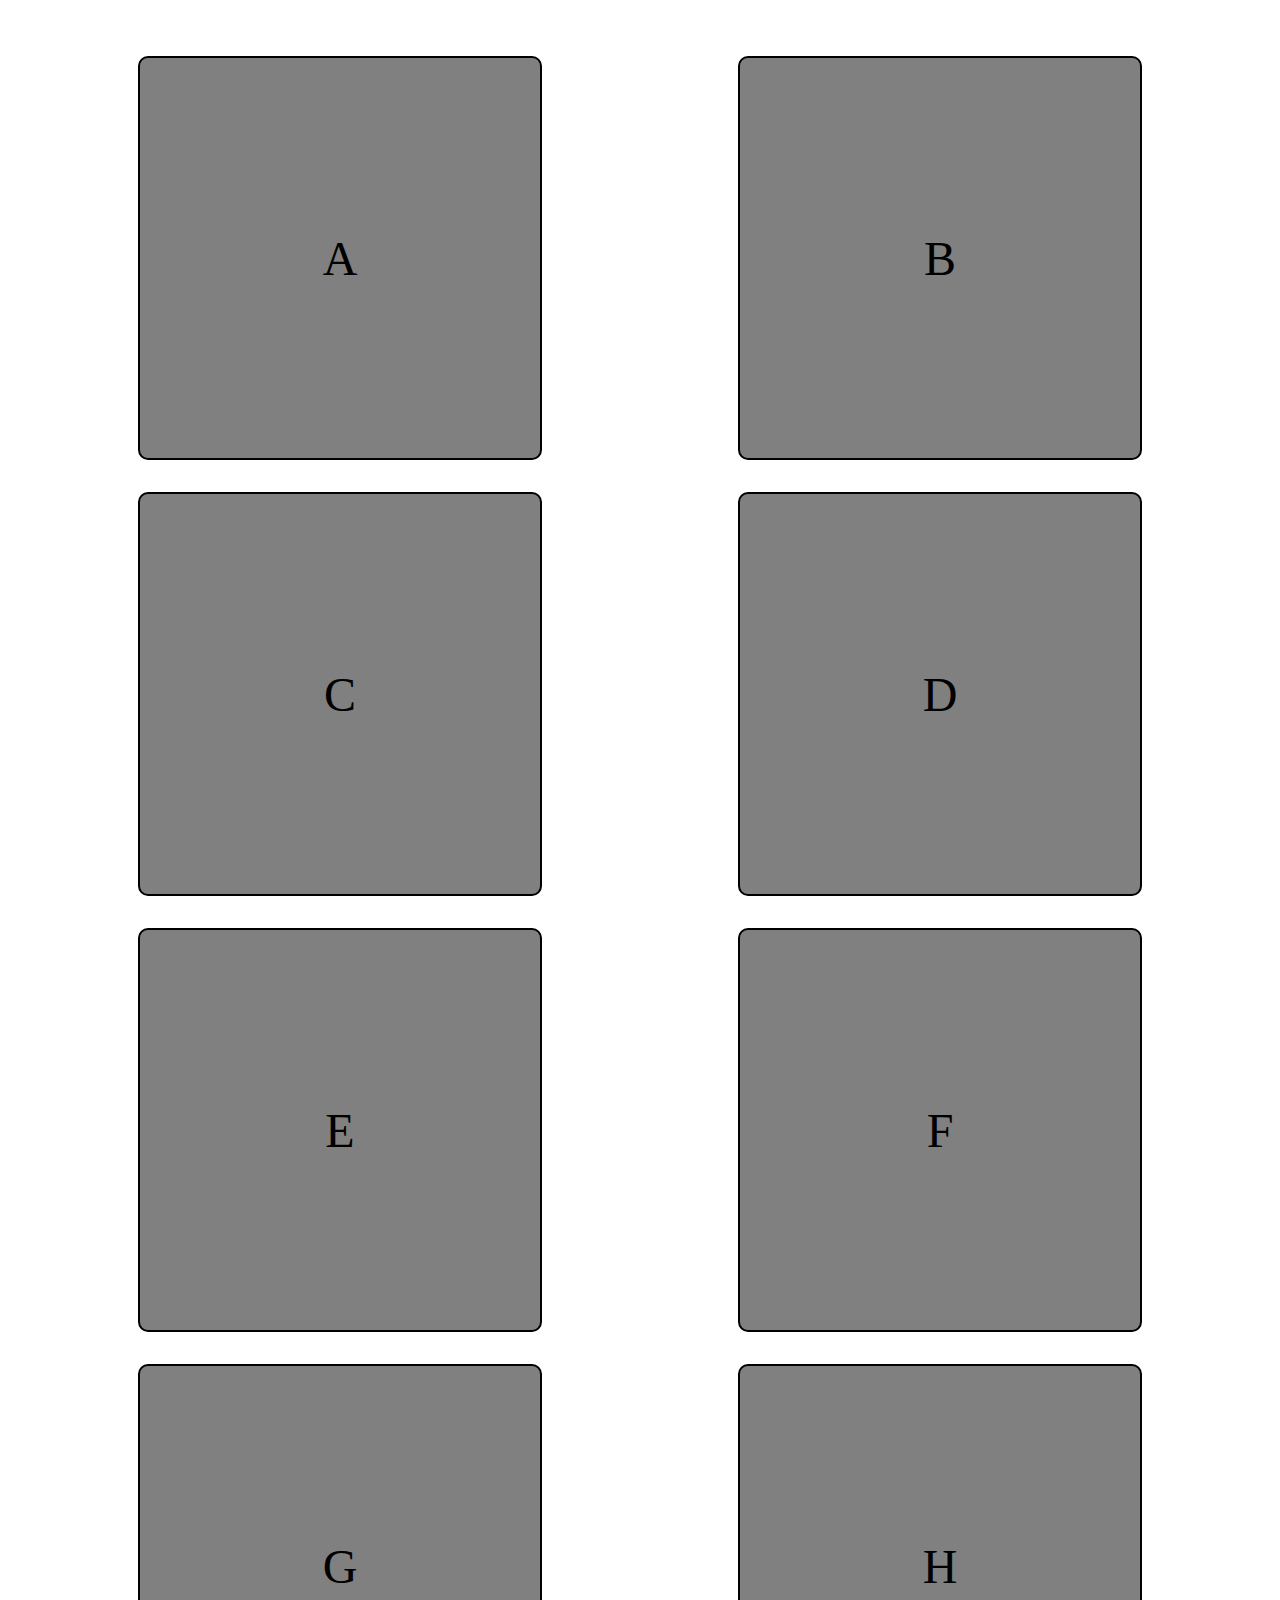
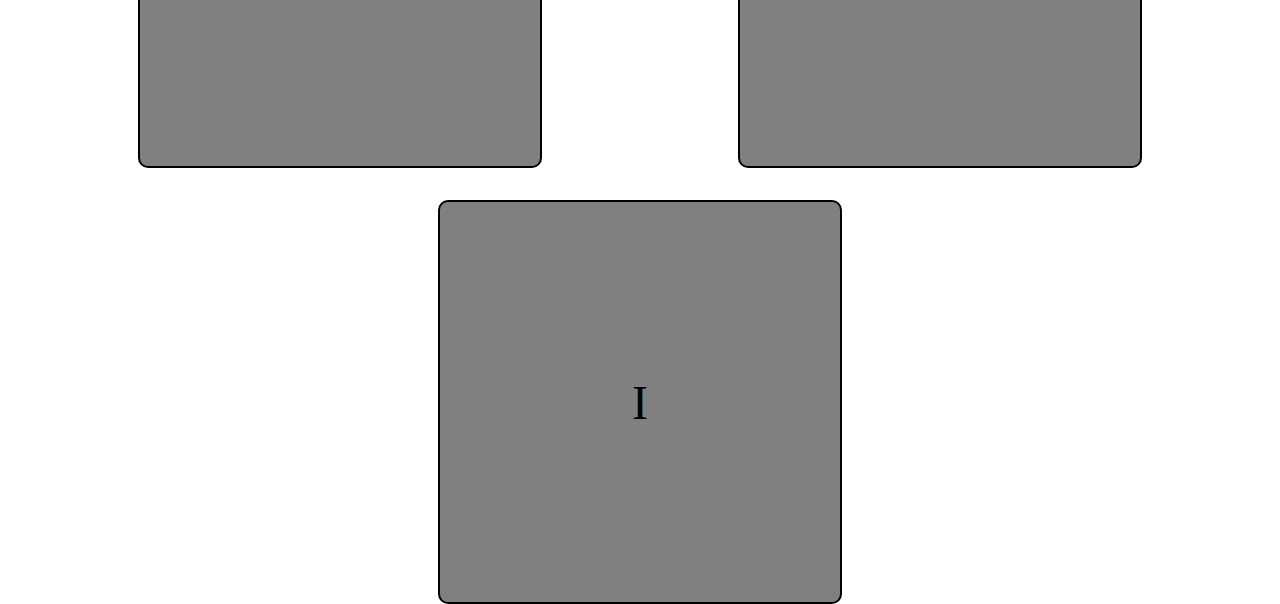
==== Flex/level/1/index.html @ 68923f0a "Resolve Level 1 Flexbox Layout" ====
<!DOCTYPE html>
<html lang="en">
<head>
  <meta charset="UTF-8">
  <meta http-equiv="X-UA-Compatible" content="IE=edge">
  <meta name="viewport" content="width=device-width, initial-scale=1.0">
  <title>Flexbox | Level 1</title>
  <link rel="stylesheet" href="style.css">
</head>
<body>
  <div class="container">
    <div class="item ">A</div>
    <div class="item ">B</div>
    <div class="item ">C</div>
    <div class="item ">D</div>
    <div class="item ">E</div>
    <div class="item ">F</div>
    <div class="item ">G</div>
    <div class="item ">H</div>
    <div class="item ">I</div>
    
  </div>
</body>
</html>
---- Flex/level/1/style.css ----
.container {
  gap: 2rem;
  display: flex;
  flex-wrap:wrap;
  margin:auto;
  padding:3rem;
  height: 100vh;
}

.container > div {
  flex-grow:0;
  flex-basis:400px;
  height:400px;
  background: gray;
  border:2px solid black;
  border-radius:10px;
  display:flex;
  justify-content:center;
  align-items:center;
  font-size:3rem;
  margin: auto;
}
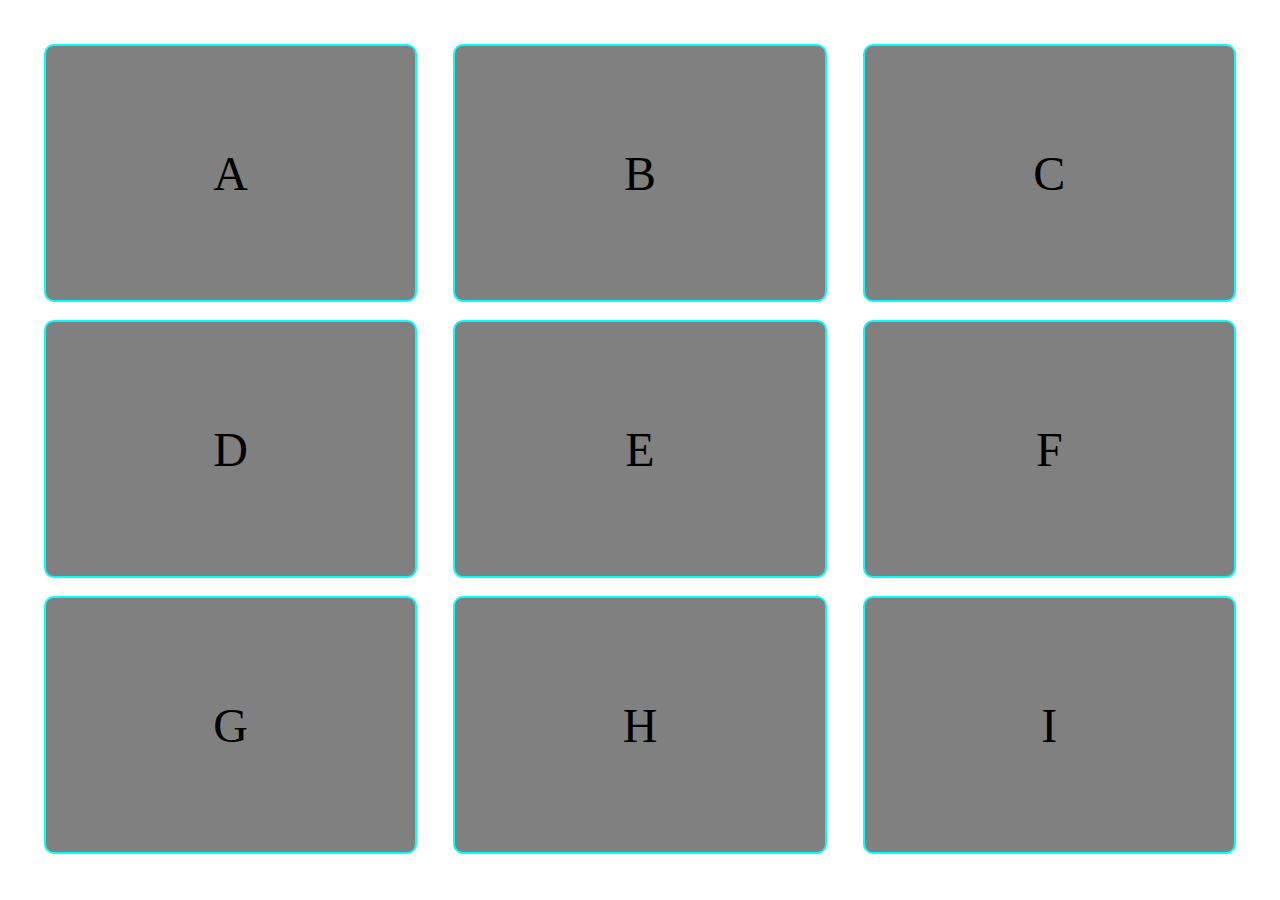
==== commit d6ca31ef: "Edit the layout to add block and box" ====
--- a/Flex/level/1/index.html
+++ b/Flex/level/1/index.html
@@ -9,16 +9,21 @@
 </head>
 <body>
   <div class="container">
-    <div class="item ">A</div>
-    <div class="item ">B</div>
-    <div class="item ">C</div>
-    <div class="item ">D</div>
-    <div class="item ">E</div>
-    <div class="item ">F</div>
-    <div class="item ">G</div>
-    <div class="item ">H</div>
-    <div class="item ">I</div>
-    
+  <div class="block">
+    <div class="box">A</div>
+    <div class="box">B</div>
+    <div class="box">C</div>
   </div>
+  <div class="block">
+    <div class="box">D</div>
+    <div class="box">E</div>
+    <div class="box">F</div>
+  </div>
+  <div class="block">
+    <div class="box">G</div>
+    <div class="box">H</div>
+    <div class="box">I</div>
+  </div>
+</div>
 </body>
 </html>--- a/Flex/level/1/style.css
+++ b/Flex/level/1/style.css
@@ -1,23 +1,49 @@
-
+* {
+  box-sizing:border-box;
+}
 .container {
-  gap: 2rem;
   display: flex;
-  flex-wrap:wrap;
-  margin:auto;
-  padding:3rem;
-  height: 100vh;
+  flex-direction:column;
+  padding:4vh;
+  gap:4vh;
 }
 
 .container > div {
-  flex-grow:0;
-  flex-basis:400px;
-  height:400px;
-  background: gray;
-  border:2px solid black;
-  border-radius:10px;
+  height: calc(100vh - 4vh * 2);
+  display:flex;
+  flex-direction:column;
+  gap:4vh;
+  
+}
+
+.container > div > div {
+  border: 3px solid cyan;
+  flex-basis:calc((100%) /3);
   display:flex;
   justify-content:center;
   align-items:center;
   font-size:3rem;
-  margin: auto;
+  background: gray;
+  border-radius:10px;
+}
+
+@media screen and (min-width: 680px) {
+  .container {
+    display: flex;
+    flex-direction:column;
+/*     padding:4vh; */
+    gap:2vh;
+  }
+
+.container > div {
+  display:flex;
+  flex-direction:row;
+  height: calc((100vh - 7vh*2) / 3);
+}
+
+.container > div > div {
+  border: 2px solid cyan;
+  flex-basis:calc(100% / 3);
+  flex-grow:1;
+}
 }